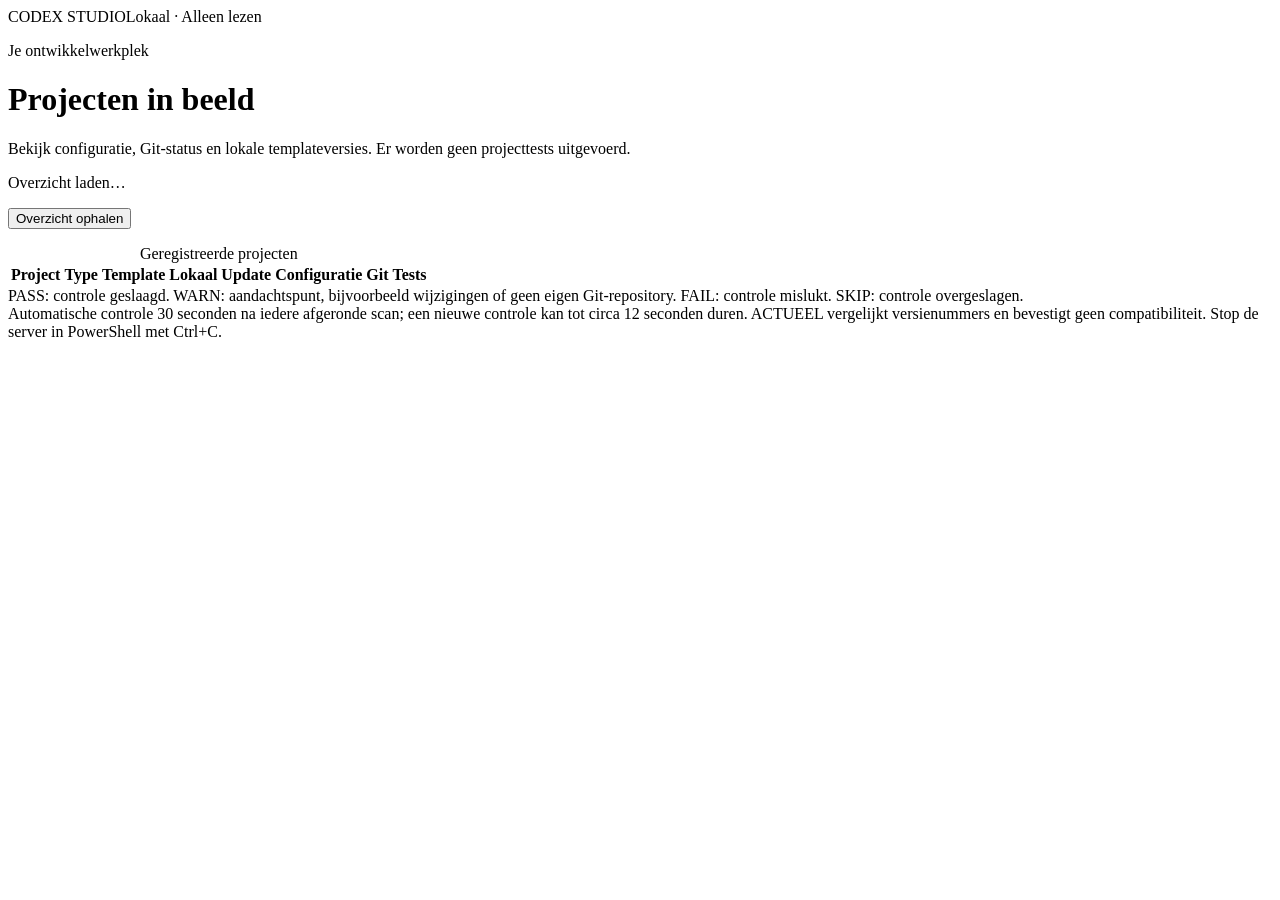
==== dashboard/index.html @ 080fe1f2 "Veilig lokaal projectdashboard toegevoegd" ====
<!doctype html>
<html lang="nl">
<head>
  <meta charset="utf-8">
  <meta name="viewport" content="width=device-width, initial-scale=1">
  <title>Codex Studio · Projecten</title>
  <link rel="stylesheet" href="/static/style.css">
  <script src="/static/app.js" defer></script>
</head>
<body>
  <header><span class="brand">CODEX STUDIO</span><span class="badge">Lokaal · Alleen lezen</span></header>
  <main>
    <p class="eyebrow">Je ontwikkelwerkplek</p>
    <h1>Projecten in beeld</h1>
    <p class="intro">Bekijk configuratie, Git-status en lokale templateversies. Er worden geen projecttests uitgevoerd.</p>
    <div class="toolbar"><p id="state" role="status">Overzicht laden…</p><button id="refresh" type="button">Overzicht ophalen</button></div>
    <ul id="warnings" aria-label="Aandachtspunten"></ul>
    <div class="table-wrap">
      <table>
        <caption>Geregistreerde projecten</caption>
        <thead><tr><th scope="col">Project</th><th scope="col">Type</th><th scope="col">Template</th><th scope="col">Lokaal</th><th scope="col">Update</th><th scope="col">Configuratie</th><th scope="col">Git</th><th scope="col">Tests</th></tr></thead>
        <tbody id="projects"></tbody>
      </table>
    </div>
    <p id="empty" hidden>Geen projecten in dit resultaat. Controleer eventuele meldingen hierboven.</p>
    <footer>PASS: controle geslaagd. WARN: aandachtspunt, bijvoorbeeld wijzigingen of geen eigen Git-repository. FAIL: controle mislukt. SKIP: controle overgeslagen.<br>Automatische controle 30 seconden na iedere afgeronde scan; een nieuwe controle kan tot circa 12 seconden duren. ACTUEEL vergelijkt versienummers en bevestigt geen compatibiliteit. Stop de server in PowerShell met Ctrl+C.</footer>
  </main>
</body>
</html>
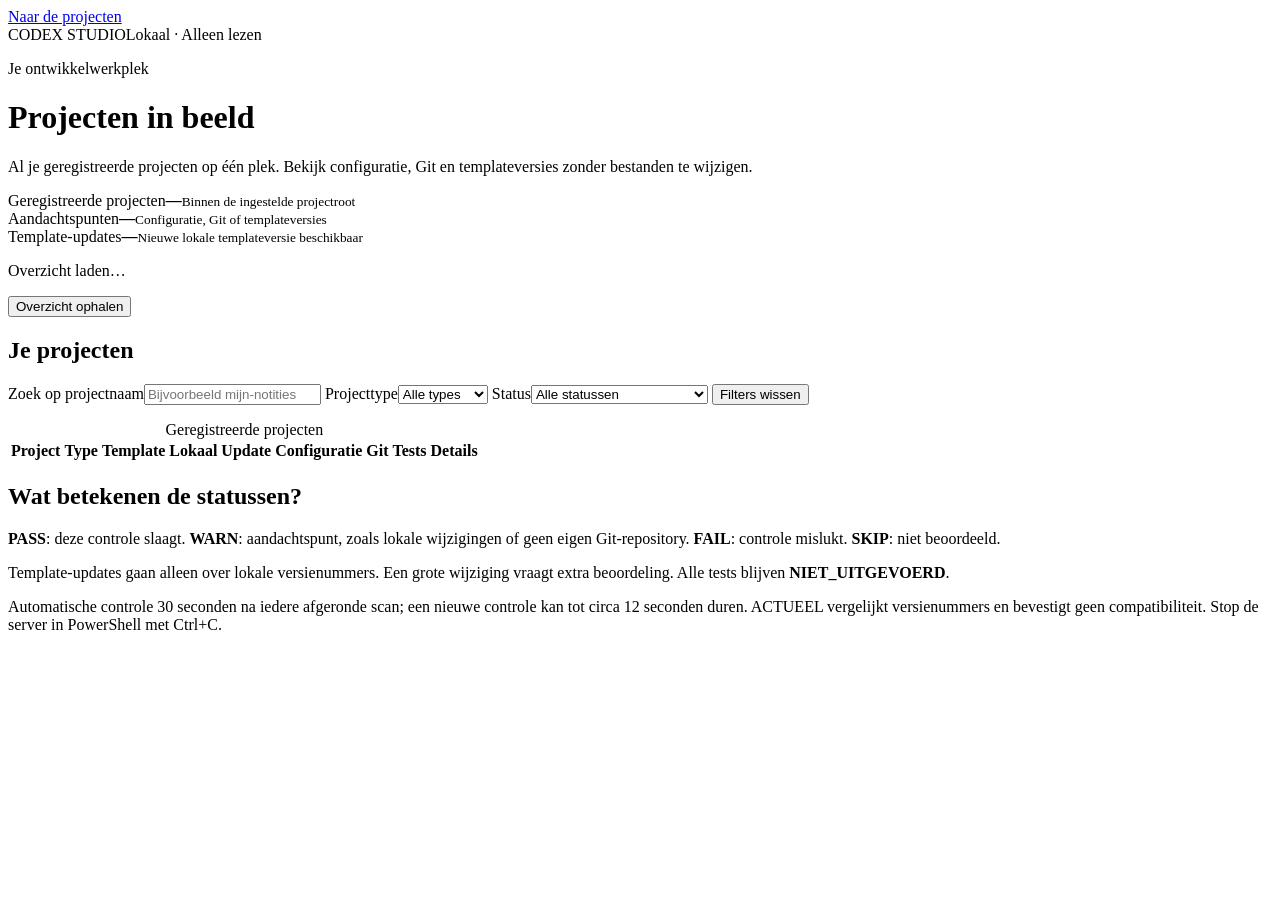
==== commit f7bc1893: "Laatste" ====
--- a/dashboard/index.html
+++ b/dashboard/index.html
@@ -8,22 +8,48 @@
   <script src="/static/app.js" defer></script>
 </head>
 <body>
+  <a class="skip-link" href="#projectlijst">Naar de projecten</a>
   <header><span class="brand">CODEX STUDIO</span><span class="badge">Lokaal · Alleen lezen</span></header>
   <main>
     <p class="eyebrow">Je ontwikkelwerkplek</p>
     <h1>Projecten in beeld</h1>
-    <p class="intro">Bekijk configuratie, Git-status en lokale templateversies. Er worden geen projecttests uitgevoerd.</p>
+    <p class="intro">Al je geregistreerde projecten op één plek. Bekijk configuratie, Git en templateversies zonder bestanden te wijzigen.</p>
+    <section class="summary" aria-label="Samenvatting van het opgehaalde overzicht">
+      <article><span>Geregistreerde projecten</span><strong id="total">—</strong><small>Binnen de ingestelde projectroot</small></article>
+      <article><span>Aandachtspunten</span><strong id="attention">—</strong><small>Configuratie, Git of templateversies</small></article>
+      <article><span>Template-updates</span><strong id="updates">—</strong><small>Nieuwe lokale templateversie beschikbaar</small></article>
+    </section>
     <div class="toolbar"><p id="state" role="status">Overzicht laden…</p><button id="refresh" type="button">Overzicht ophalen</button></div>
     <ul id="warnings" aria-label="Aandachtspunten"></ul>
-    <div class="table-wrap">
+    <section id="projectlijst" aria-labelledby="list-title" tabindex="-1">
+      <h2 id="list-title">Je projecten</h2>
+      <div class="filters">
+        <label>Zoek op projectnaam<input id="search" type="search" placeholder="Bijvoorbeeld mijn-notities" maxlength="100" autocomplete="off"></label>
+        <label>Projecttype<select id="type-filter"><option value="">Alle types</option><option value="python">Python</option><option value="web">Web</option><option value="ai">AI</option><option value="automation">Automation</option><option value="ONBEKEND">Onbekend</option></select></label>
+        <label>Status<select id="status-filter"><option value="">Alle statussen</option><option value="attention">Aandacht nodig</option><option value="updates">Update beschikbaar</option><option value="ready">Bekende controles in orde</option></select></label>
+        <button id="reset-filters" type="button" class="secondary">Filters wissen</button>
+      </div>
+      <p id="result-count" role="status" aria-live="polite"></p>
+      <div class="table-wrap">
       <table>
         <caption>Geregistreerde projecten</caption>
-        <thead><tr><th scope="col">Project</th><th scope="col">Type</th><th scope="col">Template</th><th scope="col">Lokaal</th><th scope="col">Update</th><th scope="col">Configuratie</th><th scope="col">Git</th><th scope="col">Tests</th></tr></thead>
+        <thead><tr><th scope="col">Project</th><th scope="col">Type</th><th scope="col">Template</th><th scope="col">Lokaal</th><th scope="col">Update</th><th scope="col">Configuratie</th><th scope="col">Git</th><th scope="col">Tests</th><th scope="col">Details</th></tr></thead>
         <tbody id="projects"></tbody>
       </table>
-    </div>
-    <p id="empty" hidden>Geen projecten in dit resultaat. Controleer eventuele meldingen hierboven.</p>
-    <footer>PASS: controle geslaagd. WARN: aandachtspunt, bijvoorbeeld wijzigingen of geen eigen Git-repository. FAIL: controle mislukt. SKIP: controle overgeslagen.<br>Automatische controle 30 seconden na iedere afgeronde scan; een nieuwe controle kan tot circa 12 seconden duren. ACTUEEL vergelijkt versienummers en bevestigt geen compatibiliteit. Stop de server in PowerShell met Ctrl+C.</footer>
+      </div>
+      <p id="empty" class="notice" hidden></p>
+    </section>
+    <section id="details" class="details" aria-labelledby="details-title" tabindex="-1" hidden>
+      <div class="toolbar"><h2 id="details-title">Projectdetails</h2><button id="close-details" class="secondary" type="button">Details sluiten</button></div>
+      <dl id="detail-fields"></dl>
+      <p>Deze gegevens komen uit de laatste scan. Tests zijn niet uitgevoerd; een groene configuratie of Git-status bewijst geen werkende app.</p>
+    </section>
+    <section class="legend" aria-labelledby="legend-title">
+      <h2 id="legend-title">Wat betekenen de statussen?</h2>
+      <p><strong>PASS</strong>: deze controle slaagt. <strong>WARN</strong>: aandachtspunt, zoals lokale wijzigingen of geen eigen Git-repository. <strong>FAIL</strong>: controle mislukt. <strong>SKIP</strong>: niet beoordeeld.</p>
+      <p>Template-updates gaan alleen over lokale versienummers. Een grote wijziging vraagt extra beoordeling. Alle tests blijven <strong>NIET_UITGEVOERD</strong>.</p>
+    </section>
+    <footer>Automatische controle 30 seconden na iedere afgeronde scan; een nieuwe controle kan tot circa 12 seconden duren. ACTUEEL vergelijkt versienummers en bevestigt geen compatibiliteit. Stop de server in PowerShell met Ctrl+C.</footer>
   </main>
 </body>
 </html>
